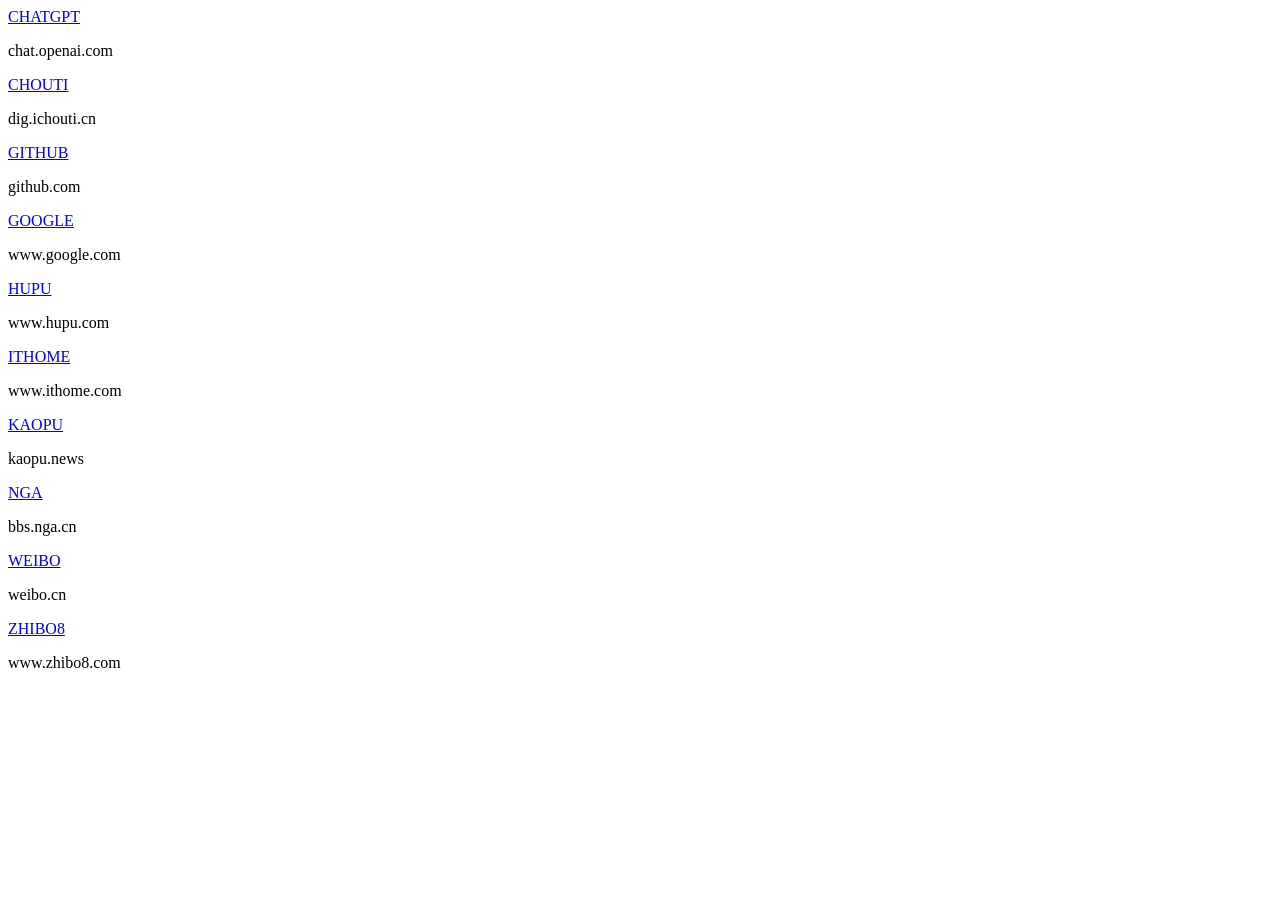
==== bookmark.html @ 90900206 "Add files via upload" ====
<!DOCTYPE html>
<html>

<head>
    <meta charset="UTF-8">
    <meta name="viewport" content="width=device-width, initial-scale=1.0">
    <title>BOOKMARKS</title>
    <link href="./css/bookmark.css" rel="stylesheet">
</head>

<body>
    <div class="boxframe">
        <div class="bookshelf" id="bookshelf">
            <div class="bookmark">
                <a class="chatgpt" href="https://chat.openai.com/chat" target="_blank">CHATGPT</a>
                <p>chat.openai.com</p>
            </div>
            <div class="bookmark">
                <a class="chouti" href="https://dig.ichouti.cn/" target="_blank">CHOUTI</a>
                <p>dig.ichouti.cn</p>
            </div>            
            <div class="bookmark">
                <a class="Github" href="https://github.com/" target="_blank">GITHUB</a>
                <p>github.com</p>
            </div>
            <div class="bookmark">
                <a class="google" href="https://www.google.com/" target="_blank">GOOGLE</a>
                <p>www.google.com</p>
            </div>
            <div class="bookmark">
                <a class="hupu" href="https://www.hupu.com/" target="_blank">HUPU</a>
                <p>www.hupu.com</p>
            </div>
            <div class="bookmark">
                <a class="ithome" href="https://www.ithome.com/blog/" target="_blank">ITHOME</a>
                <p>www.ithome.com</p>
            </div>
            <div class="bookmark">
                <a class="kaopu" href="https://kaopu.news/" target="_blank">KAOPU</a>
                <p>kaopu.news</p>
            </div>
            <div class="bookmark">
                <a class="nga" href="https://bbs.nga.cn/" target="_blank">NGA</a>
                <p>bbs.nga.cn</p>
            </div>
            <div class="bookmark">
                <a class="weibo" href="https://m.weibo.cn/beta/" target="_blank">WEIBO</a>
                <p>weibo.cn</p>
            </div>
            <div class="bookmark">
                <a class="zhibo8" href="https://www.zhibo8.com/" target="_blank">ZHIBO8</a>
                <p>www.zhibo8.com</p>
            </div>
            <!-- <div class="bookmark">
                <a class="" href="" target="_blank"></a>
                <p></p>
            </div> -->
        </div>
    </div>
    <script src="./js/bookmark.js"></script>

</body>

</html>
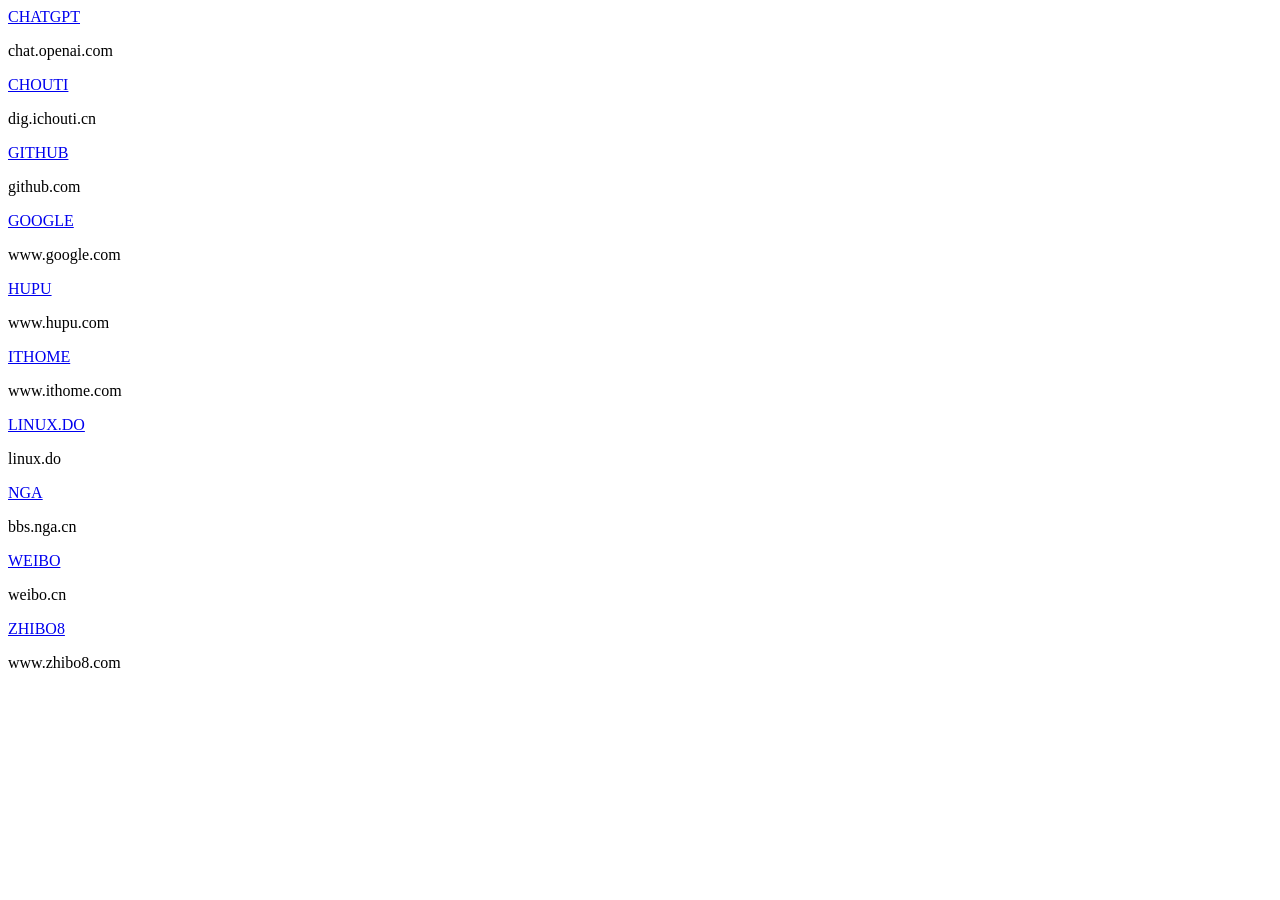
==== commit 7d233eb1: "Add files via upload" ====
--- a/bookmark.html
+++ b/bookmark.html
@@ -12,47 +12,47 @@
     <div class="boxframe">
         <div class="bookshelf" id="bookshelf">
             <div class="bookmark">
-                <a class="chatgpt" href="https://chat.openai.com/chat" target="_blank">CHATGPT</a>
+                <a class="chatgpt" href="https://chat.openai.com/chat" longpress-url="https://platform.openai.com/" target="_blank">CHATGPT</a>
                 <p>chat.openai.com</p>
             </div>
             <div class="bookmark">
-                <a class="chouti" href="https://dig.ichouti.cn/" target="_blank">CHOUTI</a>
+                <a class="chouti" href="https://dig.ichouti.cn/" longpress-url="https://kaopu.news/" target="_blank">CHOUTI</a>
                 <p>dig.ichouti.cn</p>
             </div>            
             <div class="bookmark">
-                <a class="Github" href="https://github.com/" target="_blank">GITHUB</a>
+                <a class="Github" href="https://github.com/" longpress-url="https://github.com/login/" target="_blank">GITHUB</a>
                 <p>github.com</p>
             </div>
             <div class="bookmark">
-                <a class="google" href="https://www.google.com/" target="_blank">GOOGLE</a>
+                <a class="google" href="https://www.google.com/" longpress-url="https://mail.google.com/mai/" target="_blank">GOOGLE</a>
                 <p>www.google.com</p>
             </div>
             <div class="bookmark">
-                <a class="hupu" href="https://www.hupu.com/" target="_blank">HUPU</a>
+                <a class="hupu" href="https://www.hupu.com/" longpress-url="https://bbs.hupu.com/spurs" target="_blank">HUPU</a>
                 <p>www.hupu.com</p>
             </div>
             <div class="bookmark">
-                <a class="ithome" href="https://www.ithome.com/blog/" target="_blank">ITHOME</a>
+                <a class="ithome" href="https://www.ithome.com/blog/" longpress-url="https://www.ithome.com/" target="_blank">ITHOME</a>
                 <p>www.ithome.com</p>
             </div>
             <div class="bookmark">
-                <a class="kaopu" href="https://kaopu.news/" target="_blank">KAOPU</a>
-                <p>kaopu.news</p>
+                <a class="kaopu" href="https://linux.do/" longpress-url="https://www.nodeseek.com/" target="_blank">LINUX.DO</a>
+                <p>linux.do</p>
             </div>
             <div class="bookmark">
-                <a class="nga" href="https://bbs.nga.cn/" target="_blank">NGA</a>
+                <a class="nga" href="https://bbs.nga.cn/" longpress-url="https://www.iyingdi.com/" target="_blank">NGA</a>
                 <p>bbs.nga.cn</p>
             </div>
             <div class="bookmark">
-                <a class="weibo" href="https://m.weibo.cn/beta/" target="_blank">WEIBO</a>
+                <a class="weibo" href="https://m.weibo.cn/beta/" longpress-url="https://weibo.com/" target="_blank">WEIBO</a>
                 <p>weibo.cn</p>
             </div>
             <div class="bookmark">
-                <a class="zhibo8" href="https://www.zhibo8.com/" target="_blank">ZHIBO8</a>
+                <a class="zhibo8" href="https://www.zhibo8.com/" longpress-url="https://news.zhibo8.com/nba/" target="_blank">ZHIBO8</a>
                 <p>www.zhibo8.com</p>
             </div>
             <!-- <div class="bookmark">
-                <a class="" href="" target="_blank"></a>
+                <a class="" href="" longpress-url="" target="_blank"></a>
                 <p></p>
             </div> -->
         </div>
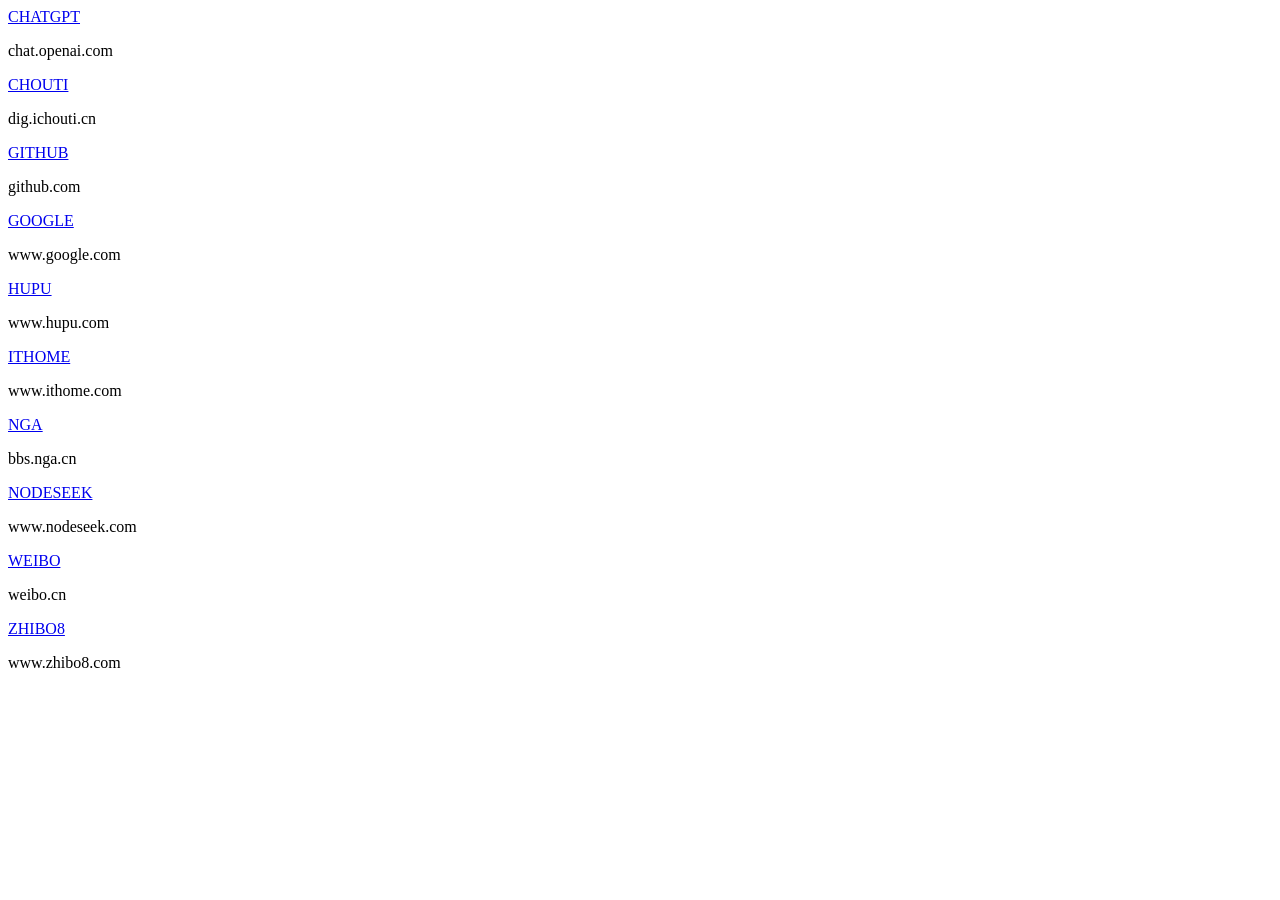
==== commit 56d33c00: "Update bookmark.html" ====
--- a/bookmark.html
+++ b/bookmark.html
@@ -36,12 +36,12 @@
                 <p>www.ithome.com</p>
             </div>
             <div class="bookmark">
-                <a class="kaopu" href="https://linux.do/" longpress-url="https://www.nodeseek.com/" target="_blank">LINUX.DO</a>
-                <p>linux.do</p>
+                <a class="nga" href="https://bbs.nga.cn/" longpress-url="https://www.iyingdi.com/" target="_blank">NGA</a>
+                <p>bbs.nga.cn</p>
             </div>
             <div class="bookmark">
-                <a class="nga" href="https://bbs.nga.cn/" longpress-url="https://www.iyingdi.com/" target="_blank">NGA</a>
-                <p>bbs.nga.cn</p>
+                <a class="kaopu" href="https://www.nodeseek.com/" longpress-url="https://www.nodeseek.com/" target="_blank">NODESEEK</a>
+                <p>www.nodeseek.com</p>
             </div>
             <div class="bookmark">
                 <a class="weibo" href="https://m.weibo.cn/beta/" longpress-url="https://weibo.com/" target="_blank">WEIBO</a>
@@ -61,4 +61,4 @@
 
 </body>
 
-</html>+</html>
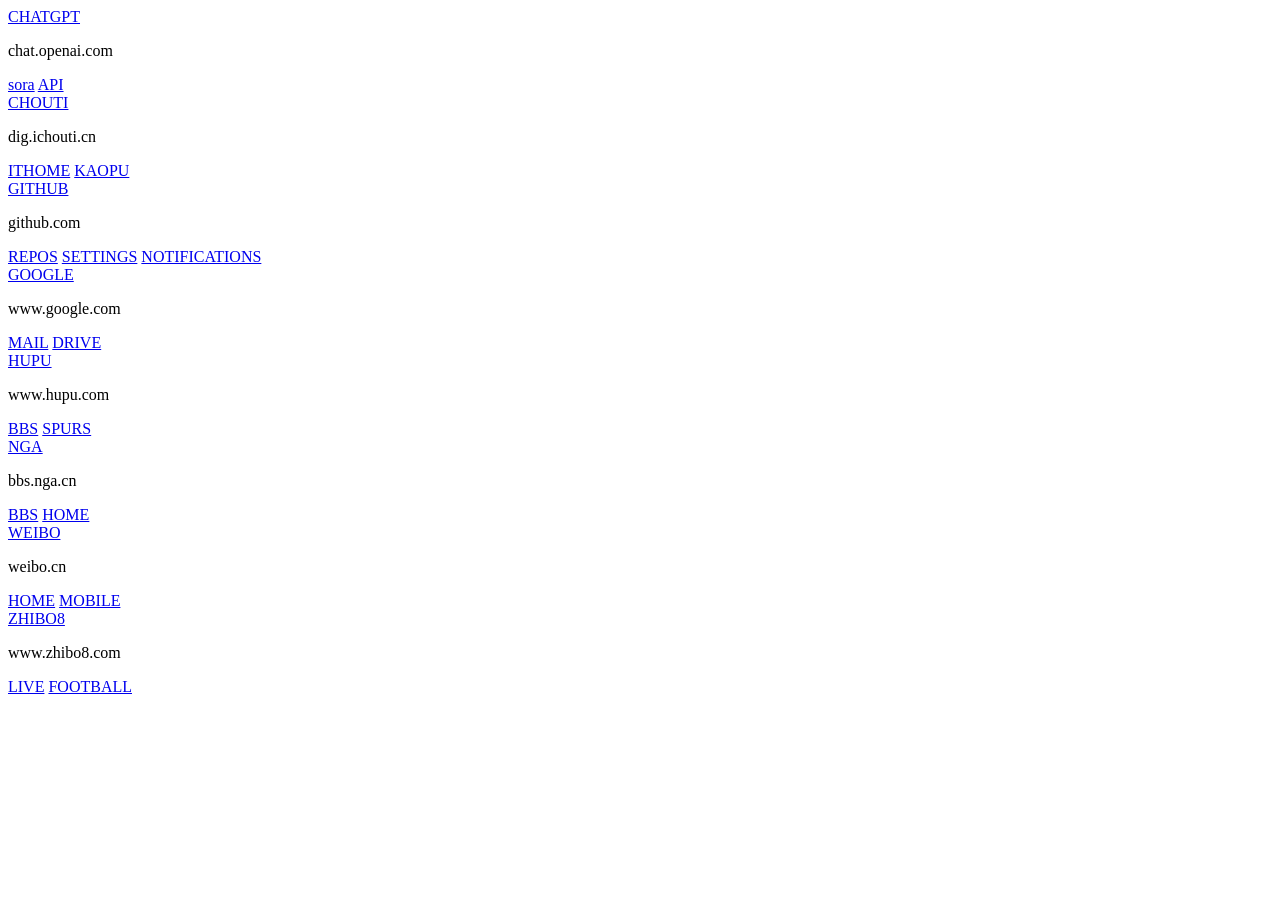
==== commit b5ce2586: "Add files via upload" ====
--- a/bookmark.html
+++ b/bookmark.html
@@ -5,6 +5,7 @@
     <meta charset="UTF-8">
     <meta name="viewport" content="width=device-width, initial-scale=1.0">
     <title>BOOKMARKS</title>
+    <script type="text/javascript"></script>
     <link href="./css/bookmark.css" rel="stylesheet">
 </head>
 
@@ -12,47 +13,88 @@
     <div class="boxframe">
         <div class="bookshelf" id="bookshelf">
             <div class="bookmark">
-                <a class="chatgpt" href="https://chat.openai.com/chat" longpress-url="https://platform.openai.com/" target="_blank">CHATGPT</a>
-                <p>chat.openai.com</p>
+                <div class="main-content">
+                    <a class="openai" href="https://chat.openai.com/chat" target="_blank">CHATGPT</a>
+                    <p>chat.openai.com</p>
+                </div>
+                <div class="sub-links">
+                    <a href="https://sora.com" target="_blank">sora</a>
+                    <a href="https://platform.openai.com/" target="_blank">API</a>
+                </div>
             </div>
             <div class="bookmark">
-                <a class="chouti" href="https://dig.ichouti.cn/" longpress-url="https://kaopu.news/" target="_blank">CHOUTI</a>
-                <p>dig.ichouti.cn</p>
-            </div>            
-            <div class="bookmark">
-                <a class="Github" href="https://github.com/" longpress-url="https://github.com/login/" target="_blank">GITHUB</a>
-                <p>github.com</p>
+                <div class="main-content">
+                    <a class="news" href="https://dig.ichouti.cn/" target="_blank">CHOUTI</a>
+                    <p>dig.ichouti.cn</p>
+                </div>
+                <div class="sub-links">
+                    <a href="https://www.ithome.com/blog/" target="_blank">ITHOME</a>
+                    <a href="https://kaopu.news/" target="_blank">KAOPU</a>
+                </div>
             </div>
             <div class="bookmark">
-                <a class="google" href="https://www.google.com/" longpress-url="https://mail.google.com/mai/" target="_blank">GOOGLE</a>
-                <p>www.google.com</p>
+                <div class="main-content">
+                    <a class="github" href="https://github.com/" target="_blank">GITHUB</a>
+                    <p>github.com</p>
+                </div>
+                <div class="sub-links">
+                    <a href="https://github.com/" target="_blank">REPOS</a>
+                    <a href="https://github.com/settings" target="_blank">SETTINGS</a>
+                    <a href="https://github.com/notifications" target="_blank">NOTIFICATIONS</a>
+                </div>
             </div>
             <div class="bookmark">
-                <a class="hupu" href="https://www.hupu.com/" longpress-url="https://bbs.hupu.com/spurs" target="_blank">HUPU</a>
-                <p>www.hupu.com</p>
+                <div class="main-content">
+                    <a class="google" href="https://www.google.com/" target="_blank">GOOGLE</a>
+                    <p>www.google.com</p>
+                </div>
+                <div class="sub-links">
+                    <a href="https://mail.google.com/mail/" target="_blank">MAIL</a>
+                    <a href="https://drive.google.com/" target="_blank">DRIVE</a>
+                </div>
             </div>
             <div class="bookmark">
-                <a class="ithome" href="https://www.ithome.com/blog/" longpress-url="https://www.ithome.com/" target="_blank">ITHOME</a>
-                <p>www.ithome.com</p>
+                <div class="main-content">
+                    <a class="hupu" href="https://www.hupu.com/" target="_blank">HUPU</a>
+                    <p>www.hupu.com</p>
+                </div>
+                <div class="sub-links">
+                    <a href="https://bbs.hupu.com/" target="_blank">BBS</a>
+                    <a href="https://bbs.hupu.com/spurs/" target="_blank">SPURS</a>
+                </div>
             </div>
             <div class="bookmark">
-                <a class="nga" href="https://bbs.nga.cn/" longpress-url="https://www.iyingdi.com/" target="_blank">NGA</a>
-                <p>bbs.nga.cn</p>
+                <div class="main-content">
+                    <a class="nga" href="https://bbs.nga.cn/" target="_blank">NGA</a>
+                    <p>bbs.nga.cn</p>
+                </div>
+                <div class="sub-links">
+                    <a href="https://bbs.nga.cn/" target="_blank">BBS</a>
+                    <a href="https://nga.178.com/" target="_blank">HOME</a>
+                </div>
             </div>
             <div class="bookmark">
-                <a class="kaopu" href="https://www.nodeseek.com/" longpress-url="https://www.nodeseek.com/" target="_blank">NODESEEK</a>
-                <p>www.nodeseek.com</p>
+                <div class="main-content">
+                    <a class="weibo" href="https://m.weibo.cn/beta/" target="_blank">WEIBO</a>
+                    <p>weibo.cn</p>
+                </div>
+                <div class="sub-links">
+                    <a href="https://weibo.com/" target="_blank">HOME</a>
+                    <a href="https://m.weibo.cn/beta/" target="_blank">MOBILE</a>
+                </div>
             </div>
             <div class="bookmark">
-                <a class="weibo" href="https://m.weibo.cn/beta/" longpress-url="https://weibo.com/" target="_blank">WEIBO</a>
-                <p>weibo.cn</p>
-            </div>
-            <div class="bookmark">
-                <a class="zhibo8" href="https://www.zhibo8.com/" longpress-url="https://news.zhibo8.com/nba/" target="_blank">ZHIBO8</a>
-                <p>www.zhibo8.com</p>
+                <div class="main-content">
+                    <a class="zhibo8" href="https://www.zhibo8.com/" target="_blank">ZHIBO8</a>
+                    <p>www.zhibo8.com</p>
+                </div>
+                <div class="sub-links">
+                    <a href="https://www.zhibo8.com/" target="_blank">LIVE</a>
+                    <a href="https://www.zhibo8.com/zuqiu/" target="_blank">FOOTBALL</a>
+                </div>
             </div>
             <!-- <div class="bookmark">
-                <a class="" href="" longpress-url="" target="_blank"></a>
+                <a class="" href="" target="_blank"></a>
                 <p></p>
             </div> -->
         </div>
@@ -61,4 +103,4 @@
 
 </body>
 
-</html>
+</html>
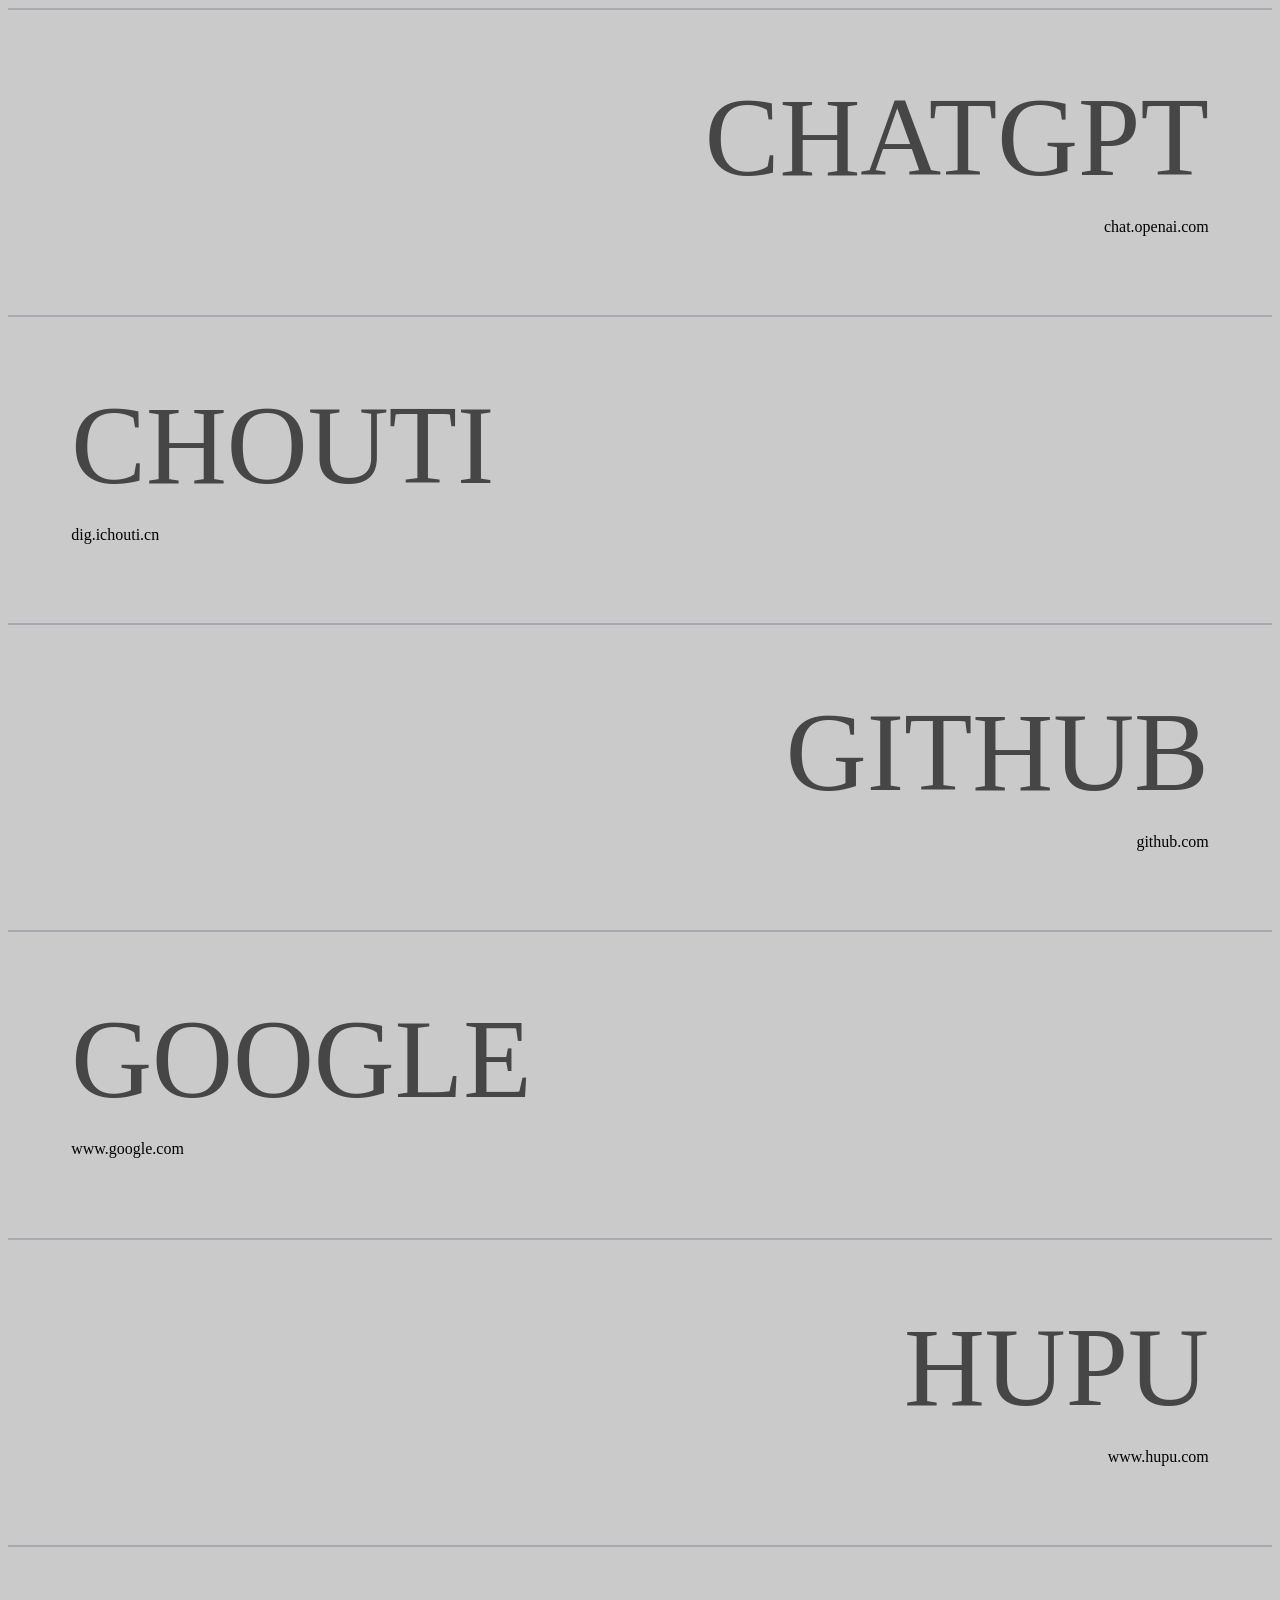
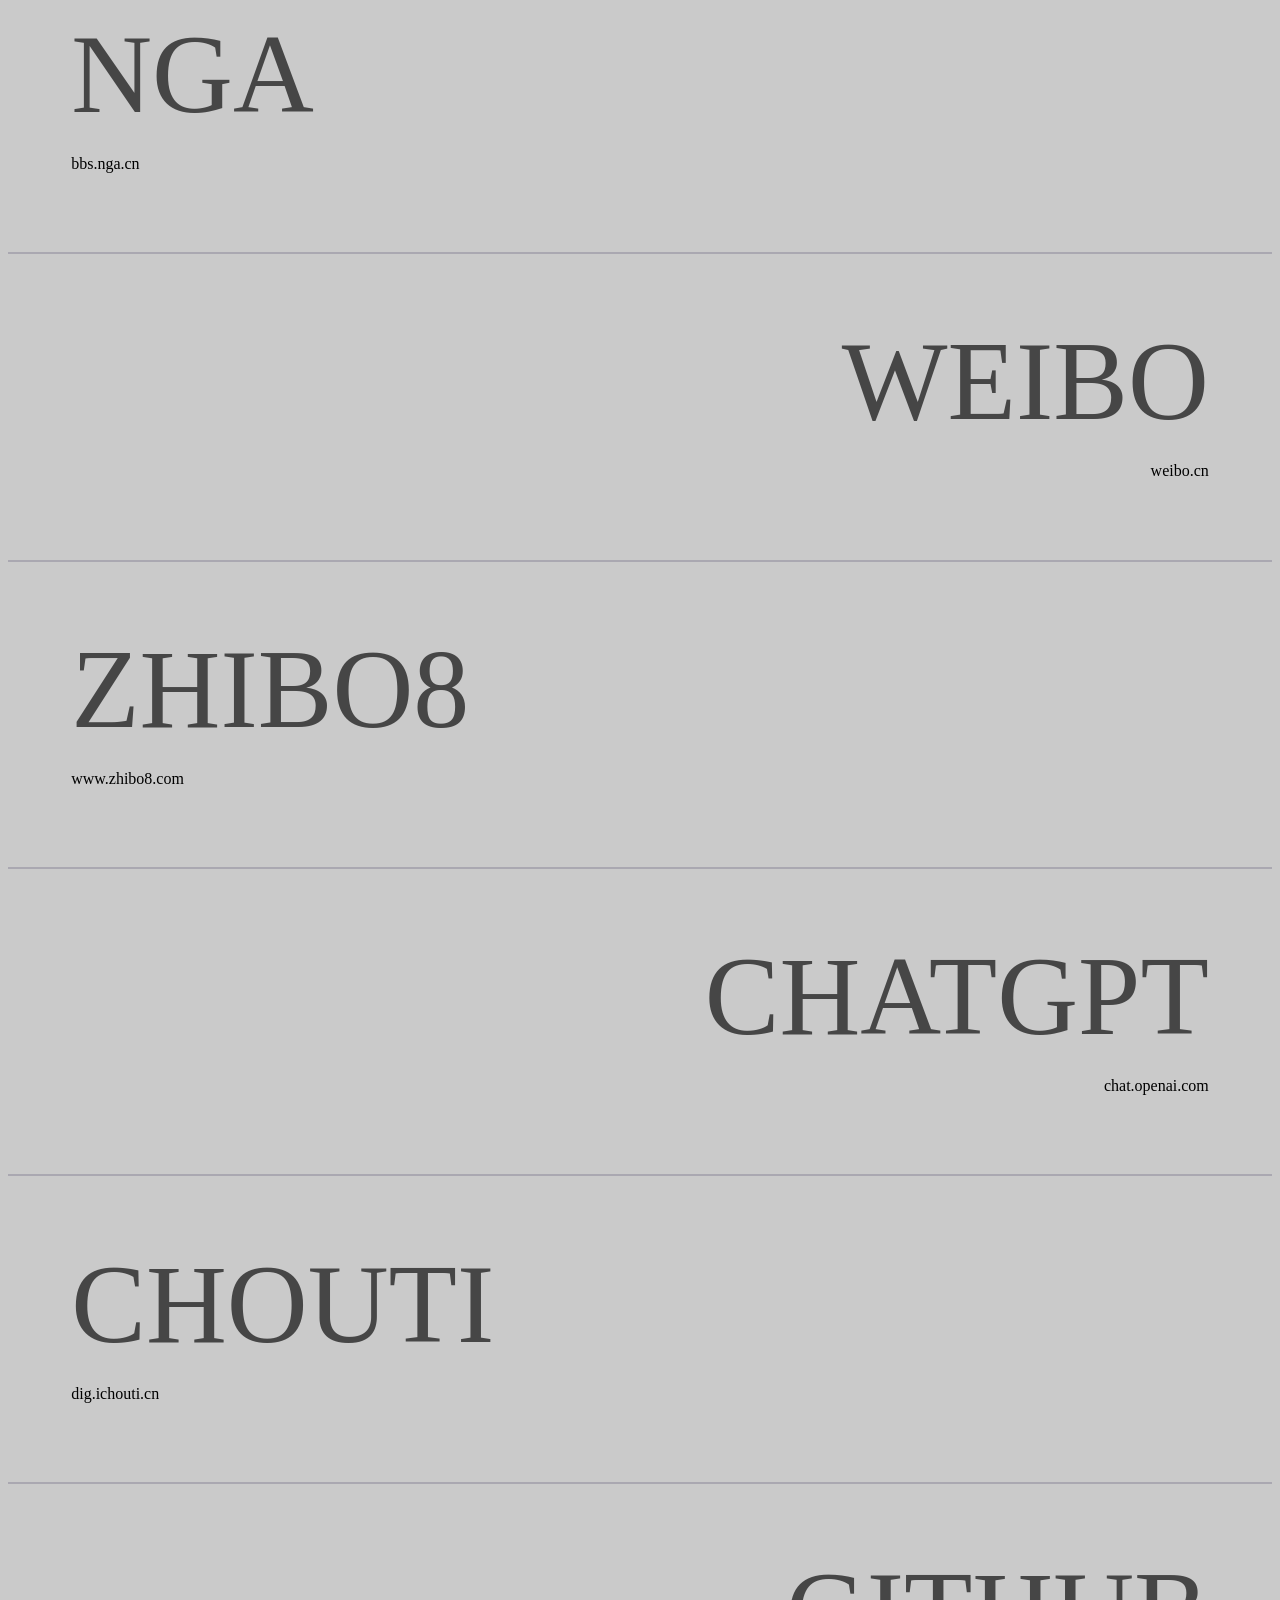
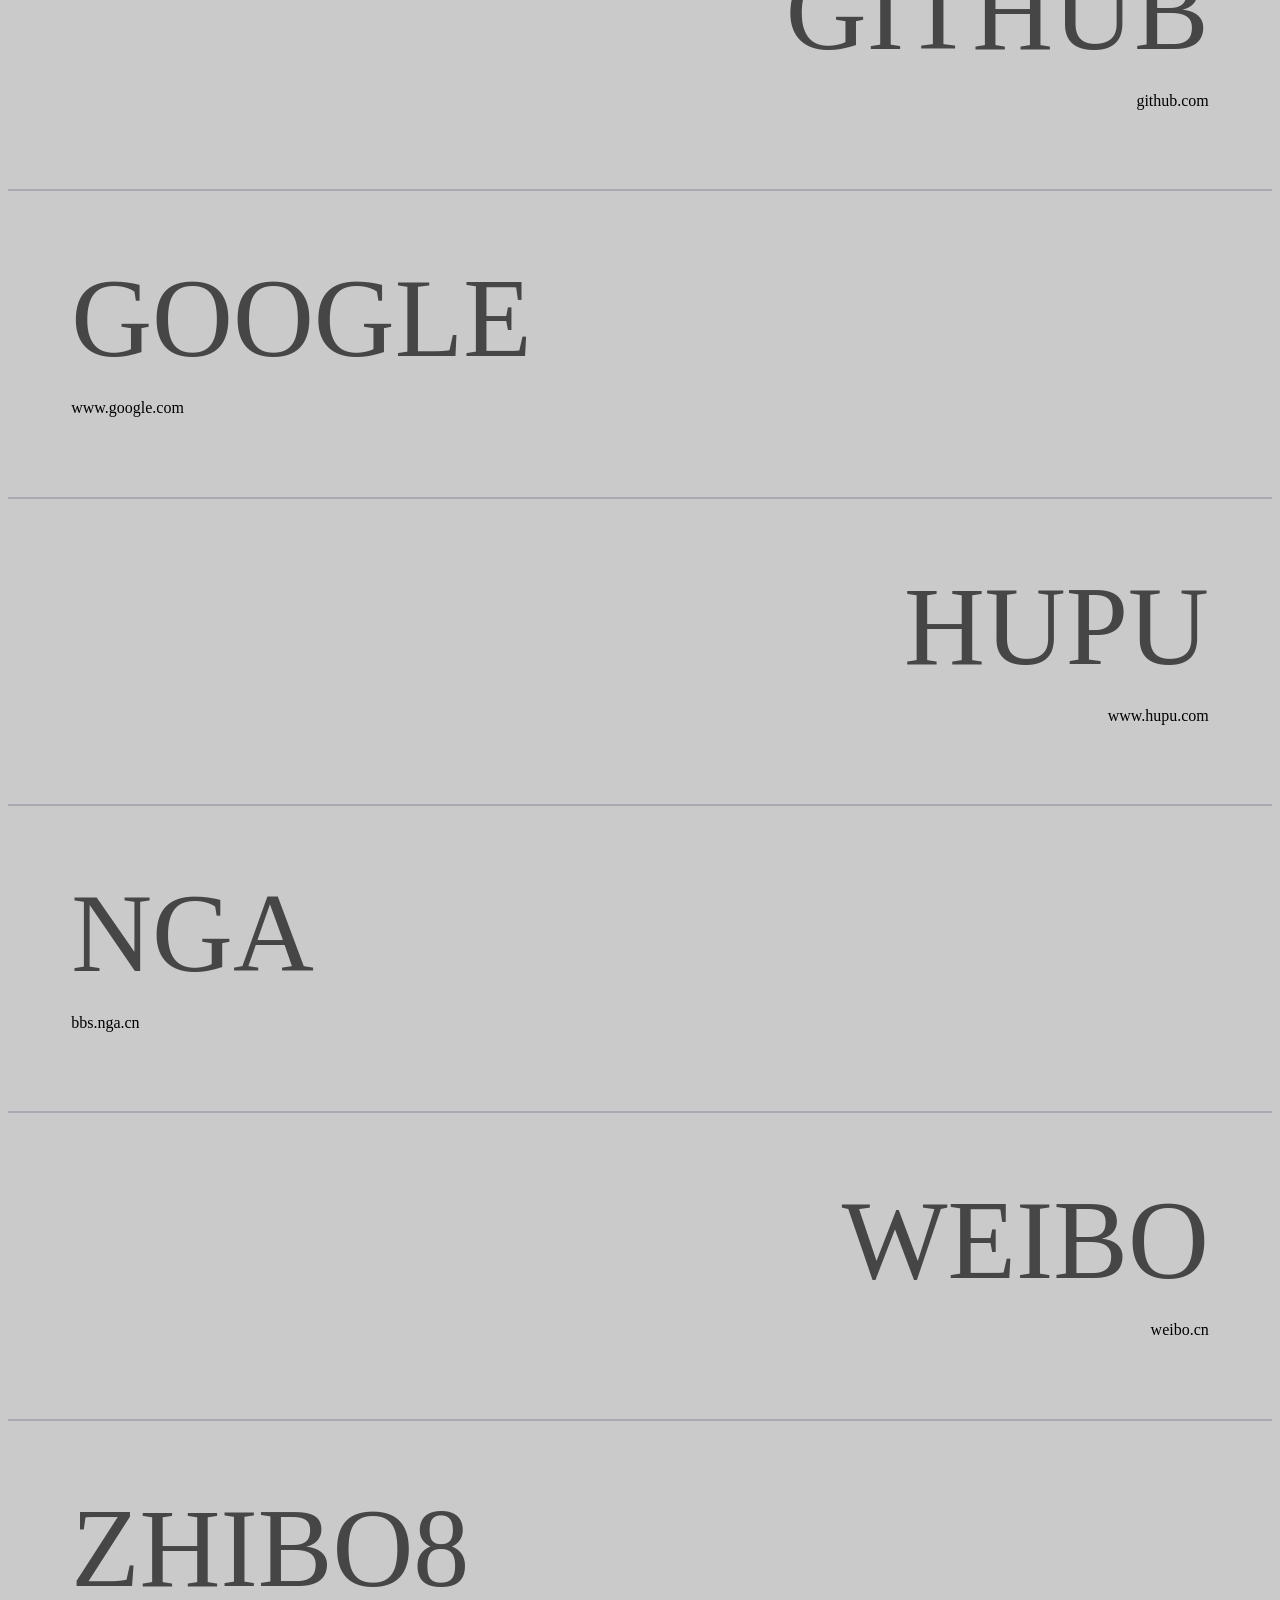
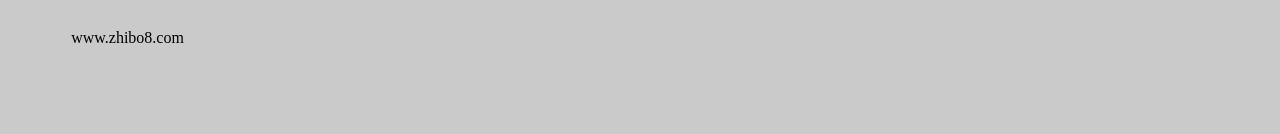
==== commit 2832b4fb: "bug fix" ====
--- a/bookmark.html
+++ b/bookmark.html
@@ -99,6 +99,7 @@
             </div> -->
         </div>
     </div>
+    <script src="./js/m-content.js"></script>
     <script src="./js/bookmark.js"></script>
 
 </body>
--- a/css/bookmark.css
+++ b/css/bookmark.css
@@ -0,0 +1,174 @@
+@keyframes fadeIn {
+  from {opacity: 0;}
+  to {opacity: 1;}
+}
+
+.bookmark {
+  animation: fadeIn 2s;
+  position: relative;
+  display: grid; /* 使用grid让两个容器重叠 */
+  grid-template-areas: "content";
+}
+
+/* 主内容容器（主链接和描述） */
+.bookmark .main-content {
+  grid-area: content; /* 占据同一网格区域 */
+  opacity: 1;
+  transition: opacity 200ms ease-in-out;
+  pointer-events: auto;
+}
+
+/* 子链接容器 */
+.sub-links {
+  grid-area: content; /* 占据同一网格区域，与main-content重叠 */
+  opacity: 0;
+  pointer-events: none;
+  transition: opacity 250ms ease-in-out;
+  max-height: 160px; /* 限制为两个链接的高度 (约74px × 2 + 余量) */
+  overflow-y: auto; /* 超出部分显示滚动条 */
+  overflow-x: hidden; /* 隐藏横向滚动 */
+  scroll-behavior: smooth; /* 平滑滚动效果 */
+}
+
+/* 隐藏滚动条 - WebKit浏览器 */
+.sub-links::-webkit-scrollbar {
+  display: none; /* 完全隐藏滚动条 */
+}
+
+/* 隐藏滚动条 - Firefox */
+.sub-links {
+  scrollbar-width: none; /* 隐藏滚动条 */
+}
+
+/* 展开状态：主内容淡出，子链接淡入 */
+.bookmark.expanded .main-content {
+  align-items: center;
+  opacity: 0;
+  pointer-events: none;
+}
+
+.bookmark.expanded .sub-links {
+  opacity: 1;
+  pointer-events: auto;
+}
+
+body {
+  background-color: rgb(202, 202, 202);
+  touch-action: manipulation;
+}
+
+body::-webkit-scrollbar { 
+  display: none;
+}
+
+#bookmark_body {
+  display: flex;
+  height: 103vh;
+  overflow: hidden;
+  width: 103vw;
+  flex-direction: column-reverse;
+}
+
+.bookmark {
+  border-top: 2.5px solid rgba(74, 66, 102, .255);
+  padding: 5%;
+}
+
+.bookmark>p {
+  /* font-family: Arial, Helvetica, sans-serif; */
+  font-size: 120%;
+}
+
+.bookmark:nth-of-type(odd) {
+  text-align: right;
+}
+
+.bookmark:nth-of-type(odd)>p {
+  margin-right: 1%;
+}
+
+.bookmark:nth-of-type(even) {
+  text-align: left;
+}
+
+.bookmark:nth-of-type(even)>p {
+  margin-left: 1%;
+}
+
+.bookmark a {
+  /* border-top: 2px solid rgba(74, 66, 102, .255); */
+  color: rgb(70, 70, 70);
+  /* font-family: "Lucida Console", Monaco, monospace; */
+  font-size: 700%;
+  font-weight: 100;
+  text-decoration: none;
+}
+
+/* ——————————————————————————————————————————分割线———————————————————————————————————————————————————— */
+
+/* 子链接 a 的颜色悬停 */
+.sub-links a {
+  display: block;
+  font-size: 400%;
+  font-weight: 250;
+  margin: 5px 0;
+  color: rgb(100, 100, 100);
+  text-decoration: none;
+  transition: color 0.2s ease;
+}
+
+.sub-links a:hover {
+  color: rgb(50, 50, 50);
+}
+
+/* ——————————————————————————————————————————分割线———————————————————————————————————————————————————— */
+
+@media screen and (max-width: 600px) {
+  .bookmark:not(.expanded) .sub-links {
+    display: none;
+    max-height: 0;
+    overflow: hidden;
+  }
+
+  .bookmark.expanded .sub-links {
+    display: block;
+    max-height: calc(2 * (1.2em + 20px));
+    overflow-y: auto;
+  }
+
+  .bookmark.expanded .sub-links a {
+    line-height: 1.3;
+    padding: 0;
+    margin: 0;
+  }
+}
+
+@media screen and (max-width: 600px) and (min-width: 500px) {
+  .bookmark a {
+    font-size: 400%;
+  }
+
+  .bookmark.expanded .sub-links a {
+    font-size: 350%;
+  }
+}
+
+@media screen and (max-width: 499px) {
+  .bookmark a {
+    font-size: 300%;
+  }
+
+  .bookmark.expanded .sub-links a {
+    font-size: 255%;
+  }
+}
+
+@media screen and (max-width: 299px) {
+  .bookmark a {
+    font-size: 200%;
+  }
+
+  .bookmark.expanded .sub-links a {
+    font-size: 200%;
+  }
+}
